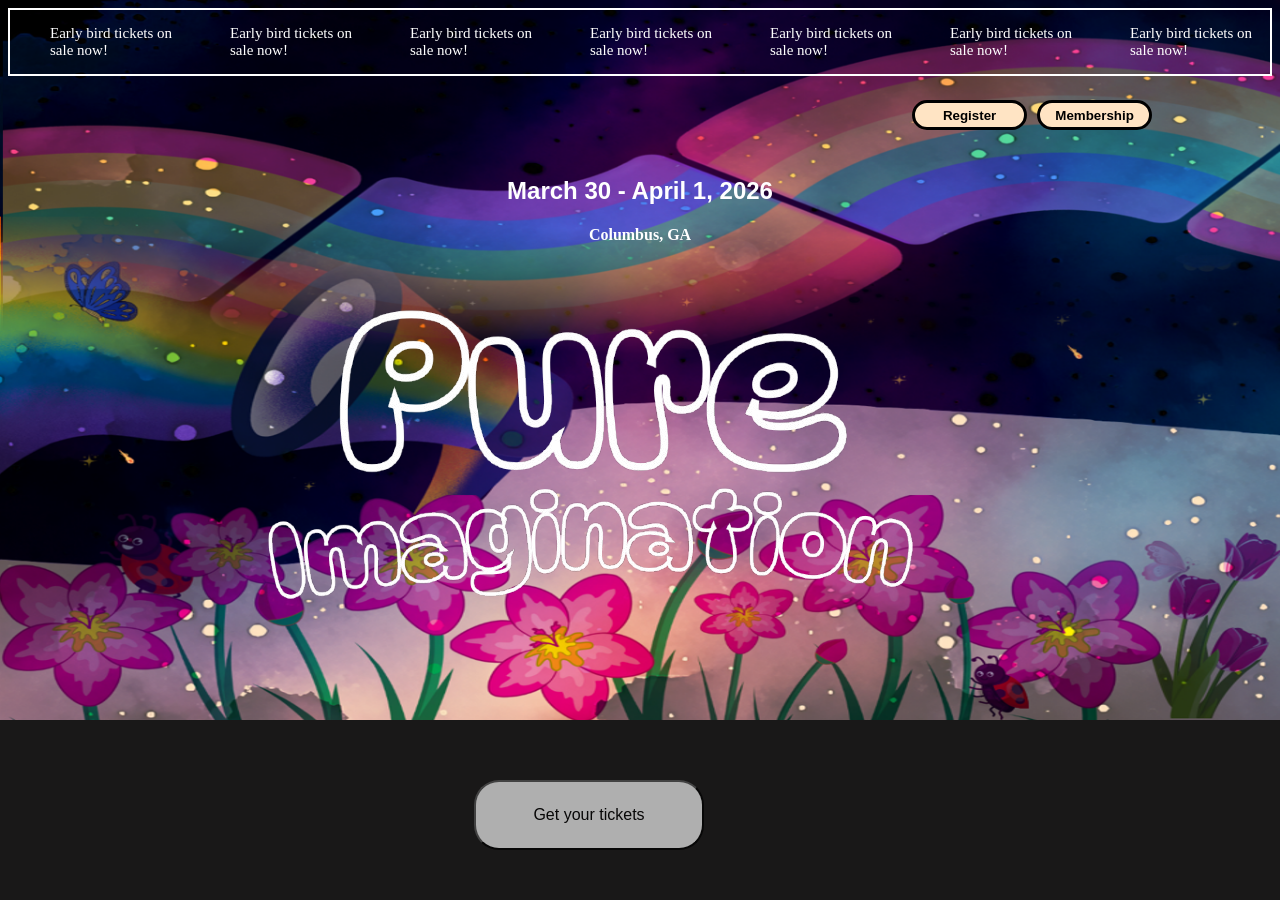
==== index.html @ ba668540 "Add files via upload" ====
<!DOCTYPE html>
<html>
<head>
<title>Page Title</title>
<link rel="stylesheet" href="Logical_meaning_of_art.css">


</head>
<body>
<li style="display: inline-flex;" id="AD1">
<ul>Early bird tickets on sale now!</ul>
<ul>Early bird tickets on sale now!</ul>
<ul>Early bird tickets on sale now!</ul>
<ul>Early bird tickets on sale now!</ul>
<ul>Early bird tickets on sale now!</ul>
<ul>Early bird tickets on sale now!</ul>
<ul>Early bird tickets on sale now!</ul>



</li>

<div id="btn1">
<a href="Form.html"><button id="B1" class="B" style="z-index: 2;"> Register </button></a>
<a href="Membership.html"><button id="B2" class="B"> Membership </button></a>

</div>




<h2 id="H1" style="text-align: center; font-family: 'Franklin Gothic Medium', 'Arial Narrow', Arial, sans-serif; margin-top: 8%;" > March 30 - April 1, 2026</h2>
<h4 id="H2"  style="text-align: center;">Columbus, GA</h4>


<img src="Pure-removebg-preview.png" style="background: fixed; background-repeat: no-repeat;background-size: cover; z-index: 2; position: absolute; right: 28%; opacity: 100%; z-index: 1;">


<a href="https://www.youtube.com"><button style="text-align: center; width: 230px; border-radius: 25px; height: 70px; color: black; position: absolute; bottom: 50px;  right: 45%; font-size: medium; font-family: 'Franklin Gothic Medium', 'Arial Narrow', Arial, sans-serif; z-index: 2; opacity: 70%;" > Get your tickets </button></a>







<script src="Logical_meaning_of_art.js"> </script>    
</body>
</html>
---- Logical_meaning_of_art.css ----
body{

background-color: rgb(25, 24, 24);
color: white;
background-image: url("test1.png");
background-repeat: no-repeat;
background-size: cover;

}


.B{

border-radius: 16px;
width: 115px;
height: 30px;
background-color: #ffe4c4;
color: black ;
margin: 0.1%;
border: solid black 3.4px;
font-weight: bold;
z-index: 2;



}

.b{

border-radius: 16px;
width: 115px;
height: 30px;
background-color: black;
color: black ;
margin: 2%;
border: solid black 5px;
font-weight: bold;
z-index: 1;
}


#I2{

width: 13px;
position: absolute;
height: 13px;
top: 15px;
right: 15px;


}



#I1{

width: 30px;
position: absolute;
top: 15px;
height: 20px;
right: 15px;


}

#B1{

top: 20px;

}


#btn1{

position: absolute;
display: inline-flex;
right: 10%;
top: 100px;
gap: 10px;

}


#btn2{

position: absolute;
display: inline-flex;
right: 10.4%;
top: 105px;
gap: 10px;
}

#L1{

position: absolute;
left: 10px;
top: 100px;
overflow: hidden;
z-index: 2;


}


#I3{

z-index: 1;


}

#AD1{


border: white solid 2px;
overflow: hidden;
font-size: 15px;
width: fit-content



}
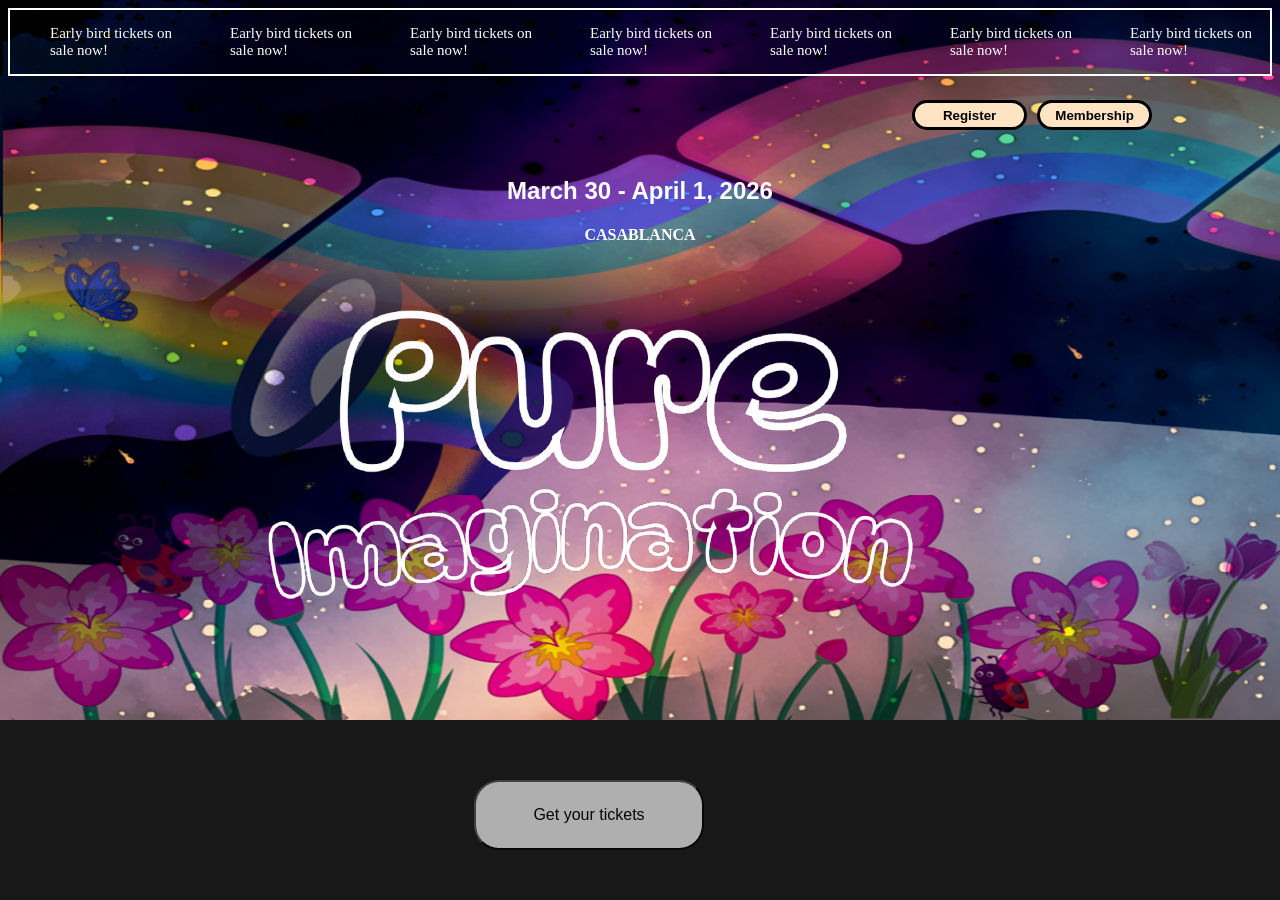
==== commit 1a2c078a: "Update index.html" ====
--- a/index.html
+++ b/index.html
@@ -30,13 +30,13 @@
 
 
 <h2 id="H1" style="text-align: center; font-family: 'Franklin Gothic Medium', 'Arial Narrow', Arial, sans-serif; margin-top: 8%;" > March 30 - April 1, 2026</h2>
-<h4 id="H2"  style="text-align: center;">Columbus, GA</h4>
+<h4 id="H2"  style="text-align: center;">CASABLANCA</h4>
 
 
 <img src="Pure-removebg-preview.png" style="background: fixed; background-repeat: no-repeat;background-size: cover; z-index: 2; position: absolute; right: 28%; opacity: 100%; z-index: 1;">
 
 
-<a href="https://www.youtube.com"><button style="text-align: center; width: 230px; border-radius: 25px; height: 70px; color: black; position: absolute; bottom: 50px;  right: 45%; font-size: medium; font-family: 'Franklin Gothic Medium', 'Arial Narrow', Arial, sans-serif; z-index: 2; opacity: 70%;" > Get your tickets </button></a>
+<a href="Form.html"><button style="text-align: center; width: 230px; border-radius: 25px; height: 70px; color: black; position: absolute; bottom: 50px;  right: 45%; font-size: medium; font-family: 'Franklin Gothic Medium', 'Arial Narrow', Arial, sans-serif; z-index: 2; opacity: 70%;" > Get your tickets </button></a>
 
 
 
@@ -46,4 +46,4 @@
 
 <script src="Logical_meaning_of_art.js"> </script>    
 </body>
-</html>+</html>
